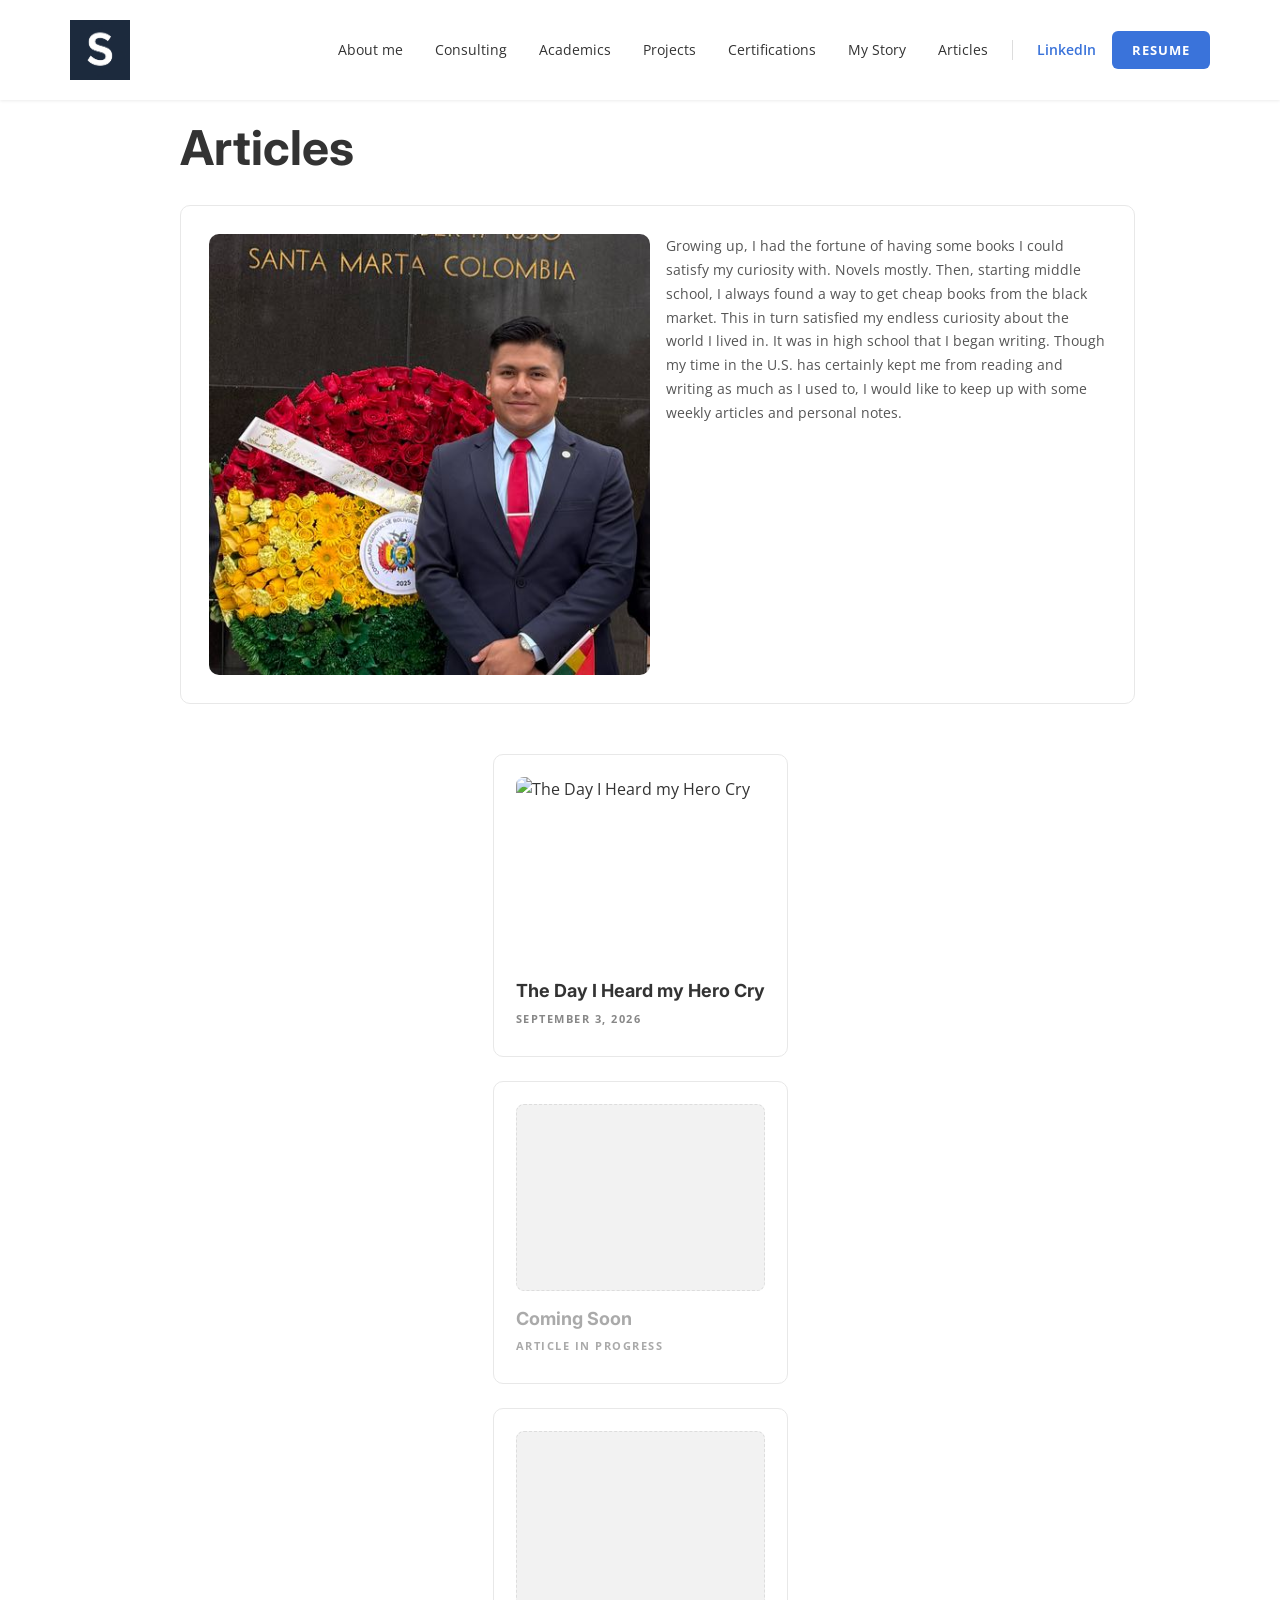
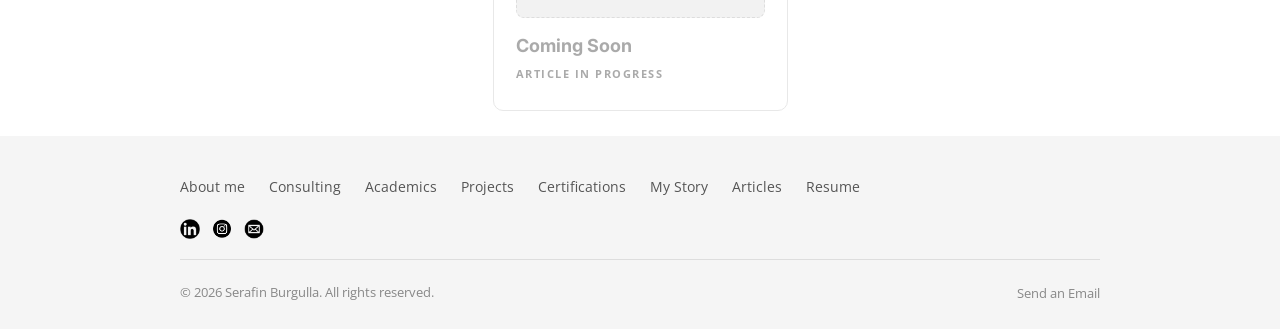
==== articles.html @ e5b8610d "ARTICLES + 1" ====
<!DOCTYPE html>
<html lang="en">
<head>
  <meta charset="utf-8">
  <meta name="viewport" content="width=device-width, initial-scale=1">
  <title>Articles | Serafin Burgulla</title>
  <link rel="canonical" href="https://www.serafinburgulla.dev/articles">
  <link rel="icon" type="image/png" href="images/favicon.png">
  <link rel="apple-touch-icon" href="images/apple-touch-icon.png">
  <link rel="preconnect" href="https://fonts.googleapis.com">
  <link rel="preconnect" href="https://fonts.gstatic.com" crossorigin>
  <link href="https://fonts.googleapis.com/css2?family=Open+Sans:ital,wght@0,300;0,400;0,600;0,700;0,800;1,300;1,400;1,600;1,700;1,800&family=Inter:wght@300;400;500;600;700&display=swap" rel="stylesheet">
  <link rel="stylesheet" href="style.css">
</head>

<body>

  <!-- ═══ NAVBAR ═══ -->
  <div role="banner" class="navbar-logo-left-container shadow-three">
    <div class="container" style="max-width:1140px;margin:0 auto;">
      <div class="navbar-wrapper">
        <a href="/" class="navbar-brand" aria-label="home">
          <img src="images/nav-bar-logo.png" loading="lazy" width="60" alt="Logo">
        </a>
        <nav class="nav-menu-wrapper" id="navMenu">
          <ul class="nav-menu-two">
            <li><a href="/#about-me" class="nav-link">About me</a></li>
            <li><a href="/#consulting" class="nav-link">Consulting</a></li>
            <li><a href="/#academics" class="nav-link">Academics</a></li>
            <li><a href="/#featured" class="nav-link">Projects</a></li>
            <li><a href="/#courses" class="nav-link">Certifications</a></li>
            <li><a href="/my-story" class="nav-link">My Story</a></li>
            <li><a href="/articles" class="nav-link">Articles</a></li>
            <li><div class="nav-divider"></div></li>
            <li><a href="https://www.linkedin.com/in/fin-burgulla/" target="_blank" rel="noopener" class="nav-link-accent">LinkedIn</a></li>
            <li><a href="https://drive.google.com/file/d/1EtqZ0mDY5qcUZRnw-EAOu3vWR9_YyHQb/view?usp=sharing" target="_blank" rel="noopener" class="nav-bar-button">Resume</a></li>
          </ul>
        </nav>
        <button class="menu-button" onclick="document.getElementById('navMenu').classList.toggle('open')" aria-label="menu">
          <span class="bar"></span><span class="bar"></span><span class="bar"></span>
        </button>
      </div>
    </div>
  </div>

  <!-- ═══ HERO SECTION ═══ -->
  <section class="section hero-section">
    <div class="w-container">
      <h1 class="hero-section-header">Articles</h1>
      <div class="consulting-2">
        <div>
          <img src="images/articles.png" loading="lazy" alt="Articles" class="image-3">
        </div>
        <div>
          <p class="paragraph-text">Growing up, I had the fortune of having some books I could satisfy my curiosity with. Novels mostly. Then, starting middle school, I always found a way to get cheap books from the black market. This in turn satisfied my endless curiosity about the world I lived in. It was in high school that I began writing. Though my time in the U.S. has certainly kept me from reading and writing as much as I used to, I would like to keep up with some weekly articles and personal notes.</p>
        </div>
      </div>
    </div>
  </section>

  <!-- ═══ ARTICLE CARDS ═══ -->
  <section class="section">
    <div class="w-container">
      <div class="div-block-6">
        <a href="/the-day-i-heard-my-hero-cry" class="article-card">
          <img src="images/articles-grandfather.png" loading="lazy" alt="The Day I Heard my Hero Cry" class="article-card-image">
          <h3 class="subtitle-text">The Day I Heard my Hero Cry</h3>
          <p class="div-section-text">September 3, 2026</p>
        </a>
        <div class="article-card article-card-placeholder">
          <div class="article-card-image"></div>
          <h3 class="subtitle-text">Coming Soon</h3>
          <p class="div-section-text">Article in progress</p>
        </div>
        <div class="article-card article-card-placeholder">
          <div class="article-card-image"></div>
          <h3 class="subtitle-text">Coming Soon</h3>
          <p class="div-section-text">Article in progress</p>
        </div>
      </div>
    </div>
  </section>

  <!-- ═══ FOOTER ═══ -->
  <section class="footer-subscribe">
    <div class="container-2">
      <div class="footer-wrapper-three">
        <div class="footer-block-three">
          <a href="/#about-me" class="footer-link-three">About me</a>
          <a href="/#consulting" class="footer-link-three">Consulting</a>
          <a href="/#academics" class="footer-link-three">Academics</a>
          <a href="/#featured" class="footer-link-three">Projects</a>
          <a href="/#courses" class="footer-link-three">Certifications</a>
          <a href="/my-story" class="footer-link-three">My Story</a>
          <a href="/articles" class="footer-link-three">Articles</a>
          <a href="https://drive.google.com/file/d/1UYbgMhF7Dvbh-xdJFGMNio9Q14zuXpLN/view?usp=sharing" target="_blank" rel="noopener" class="footer-link-three">Resume</a>
        </div>
        <div class="footer-social-block-three">
          <a href="https://www.linkedin.com/in/fin-burgulla/" target="_blank" rel="noopener" class="footer-social-link-three"><img src="images/logo-linkedin.png" loading="lazy" width="20" alt="LinkedIn"></a>
          <a href="https://www.instagram.com/serafin.lll" target="_blank" rel="noopener" class="footer-social-link-three"><img src="images/logo-instagram.png" loading="lazy" width="20" alt="Instagram"></a>
          <a href="mailto:serafin.burgulla1789@gmail.com" class="footer-social-link-three"><img src="images/logo-mail.png" loading="lazy" width="20" alt="Email"></a>
        </div>
      </div>
      <div class="footer-divider-two"></div>
      <div class="footer-bottom">
        <div class="footer-copyright">&copy; 2026 Serafin Burgulla. All rights reserved.</div>
        <div class="footer-legal-block">
          <a href="mailto:serafin.burgulla1789@gmail.com" target="_blank" class="footer-legal-link">Send an Email</a>
        </div>
      </div>
    </div>
  </section>

</body>
</html>
---- style.css ----
/* ══════════════════════════════════════
   RESET
   ══════════════════════════════════════ */
*, *::before, *::after { margin: 0; padding: 0; box-sizing: border-box; }
html { scroll-behavior: smooth; -webkit-font-smoothing: antialiased; }
body {
  font-family: 'Open Sans', sans-serif;
  color: #333;
  background-color: #fff;
  line-height: 1.6;
}
img { max-width: 100%; height: auto; display: block; }
a { color: inherit; text-decoration: none; }
ul { list-style: none; }

/* ══════════════════════════════════════
   CONTAINER (Webflow w-container)
   ══════════════════════════════════════ */
.w-container {
  max-width: 940px;
  margin-right: auto;
  margin-left: auto;
  padding-right: 10px;
  padding-left: 10px;
}

/* ══════════════════════════════════════
   NAVBAR
   ══════════════════════════════════════ */
.navbar-logo-left-container {
  position: fixed;
  top: 0; left: 0; right: 0;
  z-index: 1000;
  width: 100%;
  max-width: 100%;
  margin-right: auto;
  margin-left: auto;
  padding: 20px 20px;
  background-color: rgba(255, 255, 255, 0.95);
  backdrop-filter: blur(12px);
  -webkit-backdrop-filter: blur(12px);
  box-shadow: 0 1px 3px rgba(0, 0, 0, 0.08);
}
.navbar-logo-left-container .container {
  max-width: 1140px;
  margin: 0 auto;
}
.navbar-wrapper {
  display: flex;
  align-items: center;
  justify-content: space-between;
}
.navbar-brand img { width: 60px; }
.nav-menu-two {
  display: flex;
  align-items: center;
  gap: 0;
}
.nav-menu-two li {
  display: flex;
  align-items: center;
}
.nav-link {
  padding: 8px 16px;
  font-size: 14px;
  font-weight: 400;
  color: #333;
  transition: color 0.25s ease;
}
.nav-link:hover { color: #3a73da; }
.nav-link-accent {
  padding: 8px 16px;
  font-size: 14px;
  font-weight: 600;
  color: #3a73da;
  transition: opacity 0.25s ease;
}
.nav-link-accent:hover { opacity: 0.7; }
.nav-divider {
  width: 1px; height: 20px;
  margin: 0 8px;
  background-color: #ddd;
}
.nav-bar-button {
  display: inline-block;
  padding: 9px 20px;
  background-color: #3a73da;
  color: #fff;
  border-radius: 6px;
  font-size: 13px;
  font-weight: 700;
  text-transform: uppercase;
  letter-spacing: 1px;
  transition: background-color 0.25s ease, transform 0.25s ease;
  border: none;
  cursor: pointer;
}
.nav-bar-button:hover {
  background-color: #2d5cb8;
  transform: translateY(-1px);
}
.menu-button {
  display: none;
  cursor: pointer;
  padding: 10px;
  background: none;
  border: none;
}
.menu-button .bar {
  display: block;
  width: 22px; height: 2px;
  background: #333;
  margin: 5px 0;
  border-radius: 1px;
}

/* ══════════════════════════════════════
   SECTIONS (base — matches Webflow)
   ══════════════════════════════════════ */
.section {
  display: flex;
  overflow: visible;
  margin-bottom: 0;
  padding-top: 25px;
  padding-bottom: 25px;
  flex-flow: row-reverse;
  justify-content: space-between;
  align-items: flex-start;
  background-color: #fff;
}
.section.dark-section {
  margin-top: 10px;
  background-color: rgb(58, 115, 218);
}

/* ══════════════════════════════════════
   TWO-COLUMN GRID
   ══════════════════════════════════════ */
.div-two-section {
  display: grid;
  grid-template-columns: 1fr 1fr;
  gap: 40px;
  align-items: center;
}

/* ══════════════════════════════════════
   HERO
   ══════════════════════════════════════ */
.hero-section { padding-top: 120px; }
.hero-section-header {
  font-family: 'Inter', sans-serif;
  font-size: 48px;
  font-weight: 700;
  line-height: 1.15;
  margin-bottom: 16px;
  color: #333;
}
.subheading-text {
  font-size: 16px;
  font-weight: 400;
  line-height: 1.7;
  color: #555;
  margin-bottom: 24px;
}
.dark-subheading { color: #fff; }
.div-two-small {
  display: flex;
  align-items: center;
  gap: 20px;
  margin-top: 16px;
}
.button {
  display: inline-block;
  padding: 10px 24px;
  background-color: #3a73da;
  color: #fff;
  border-radius: 6px;
  font-size: 13px;
  font-weight: 700;
  text-transform: uppercase;
  letter-spacing: 0.5px;
  transition: background-color 0.25s ease, transform 0.25s ease;
}
.button:hover {
  background-color: #2d5cb8;
  transform: translateY(-1px);
}
.button.button-empty {
  background-color: transparent;
  color: #333;
  border: 1px solid #ccc;
}
.button.button-empty:hover {
  border-color: #3a73da;
  color: #3a73da;
}
.div-block {
  display: flex;
  align-items: center;
  gap: 12px;
}
.icons {
  width: 28px; height: 28px;
  transition: transform 0.25s ease, opacity 0.25s ease;
}
.icons:hover { transform: scale(1.1); opacity: 0.8; }
.hero-image {
  width: 400px;
  border-radius: 12px;
}

/* ══════════════════════════════════════
   HEADINGS
   ══════════════════════════════════════ */
.heading-text {
  font-family: 'Inter', sans-serif;
  font-size: 32px;
  font-weight: 700;
  color: #333;
  margin-bottom: 30px;
}
.dark-heading { color: #fff; }
.subtitle-text {
  font-family: 'Inter', sans-serif;
  font-size: 18px;
  font-weight: 700;
  color: #333;
  margin-bottom: 4px;
}
.dark-subtitle { color: #fff; }

/* ══════════════════════════════════════
   PROJECT CARDS
   ══════════════════════════════════════ */
.project-features-card {
  background: #fff;
  border: 1px solid #e8e8e8;
  border-radius: 10px;
  padding: 24px;
  transition: transform 0.3s ease, box-shadow 0.3s ease;
}
.project-features-card:hover {
  transform: translateY(-4px);
  box-shadow: 0 10px 30px rgba(0, 0, 0, 0.08);
}
.project-features-card .image {
  width: 100%;
  border-radius: 8px;
  margin-bottom: 16px;
}
.div-section-text {
  font-size: 11px;
  font-weight: 700;
  text-transform: uppercase;
  letter-spacing: 1.5px;
  color: #888;
  margin-bottom: 6px;
}
.paragraph-text {
  font-size: 14px;
  line-height: 1.7;
  color: #555;
  margin-bottom: 16px;
}
.dark-paragraph { color: rgba(255, 255, 255, 0.85); }
.project-logos {
  display: flex;
  gap: 10px;
  flex-wrap: wrap;
  margin-bottom: 14px;
  align-items: center;
}
.project-tolo-logo {
  width: 28px; height: 28px;
  transition: transform 0.2s ease;
}
.project-tolo-logo:hover { transform: scale(1.15); }
.div-for-card-buttons {
  display: flex;
  gap: 8px;
  flex-wrap: wrap;
}
.div-for-card-buttons .button {
  font-size: 11px;
  padding: 7px 14px;
  cursor: default;
}

/* ══════════════════════════════════════
   CERTIFICATIONS
   ══════════════════════════════════════ */
.div-block-6 {
  display: grid;
  grid-template-columns: repeat(auto-fill, minmax(280px, 1fr));
  gap: 24px;
}
.project-cert-card {
  background: #fff;
  border: 1px solid #e8e8e8;
  border-radius: 10px;
  padding: 22px;
  transition: transform 0.3s ease, box-shadow 0.3s ease;
}
.project-cert-card:hover {
  transform: translateY(-3px);
  box-shadow: 0 8px 24px rgba(0, 0, 0, 0.06);
}
.project-cert-card .image {
  width: 100%;
  border-radius: 8px;
  margin-bottom: 14px;
}

/* ══════════════════════════════════════
   CONSULTING
   ══════════════════════════════════════ */
.div-block-13 {
  padding-top: 25px;
  padding-bottom: 25px;
}
.consulting-1 {
  display: grid;
  grid-template-columns: auto 1fr;
  gap: 24px;
  align-items: start;
  margin-bottom: 40px;
  background: #fff;
  border: 1px solid #e8e8e8;
  border-radius: 10px;
  padding: 28px;
  transition: transform 0.3s ease, box-shadow 0.3s ease;
}
.consulting-1:hover {
  transform: translateY(-3px);
  box-shadow: 0 8px 24px rgba(0, 0, 0, 0.06);
}
.div-block-11 { display: flex; align-items: flex-start; }
.image-4 {
  width: 60px; height: 60px;
  border-radius: 10px;
  object-fit: contain;
}
.consulting-2 {
  display: grid;
  margin-top: 30px;
  margin-right: -35px;
  margin-bottom: 0px;
  grid-auto-columns: 1fr;
  gap: 16px;
  grid-template-columns: 1fr 1fr;
  grid-template-rows: auto;
  background: #fff;
  border: 1px solid #e8e8e8;
  border-radius: 10px;
  padding: 28px;
  transition: transform 0.3s ease, box-shadow 0.3s ease;
}
.consulting-2:hover {
  transform: translateY(-3px);
  box-shadow: 0 8px 24px rgba(0, 0, 0, 0.06);
}
.image-3 { width: 100%; border-radius: 10px; }

/* ══════════════════════════════════════
   ACADEMICS
   ══════════════════════════════════════ */
.div-block-7 {
  display: grid;
  grid-template-columns: repeat(3, 1fr);
  gap: 40px;
  margin-top: 24px;
}
.div-block-7 p {
  font-size: 14px;
  line-height: 2;
}

/* ══════════════════════════════════════
   ARTICLE CARDS
   ══════════════════════════════════════ */
.article-card {
  display: block;
  background: #fff;
  border: 1px solid #e8e8e8;
  border-radius: 10px;
  padding: 22px;
  transition: transform 0.3s ease, box-shadow 0.3s ease;
}
.article-card:hover {
  transform: translateY(-3px);
  box-shadow: 0 8px 24px rgba(0, 0, 0, 0.06);
}
.article-card-image {
  width: 100%;
  aspect-ratio: 4 / 3;
  object-fit: cover;
  border-radius: 8px;
  margin-bottom: 14px;
}
.article-card-placeholder {
  cursor: default;
}
.article-card-placeholder:hover {
  transform: none;
  box-shadow: none;
}
.article-card-placeholder .article-card-image {
  background-color: #f2f2f2;
  border: 1px dashed #ddd;
}
.article-card-placeholder .subtitle-text,
.article-card-placeholder .div-section-text {
  color: #aaa;
}

/* ══════════════════════════════════════
   FOOTER
   ══════════════════════════════════════ */
.footer-subscribe {
  background-color: #f5f5f5;
  padding-top: 40px;
  padding-bottom: 0;
}
.container-2 {
  max-width: 940px;
  margin-right: auto;
  margin-left: auto;
  padding-right: 10px;
  padding-left: 10px;
}
.footer-wrapper-three { display: flex; flex-direction: column; }
.footer-block-three {
  display: flex; gap: 24px; flex-wrap: wrap;
  margin-bottom: 20px;
}
.footer-link-three {
  font-size: 14px; color: #555;
  transition: color 0.25s ease;
}
.footer-link-three:hover { color: #3a73da; }
.footer-social-block-three {
  display: flex; gap: 12px; margin-bottom: 20px;
}
.footer-social-link-three img {
  width: 20px; height: 20px;
  transition: transform 0.25s ease;
}
.footer-social-link-three:hover img { transform: scale(1.1); }
.footer-divider-two {
  width: 100%; height: 1px;
  background-color: #ddd;
  margin-bottom: 20px;
}
.footer-bottom {
  display: flex;
  justify-content: space-between;
  align-items: center;
  padding-bottom: 24px;
}
.footer-copyright { font-size: 13px; color: #888; }
.footer-legal-link {
  font-size: 13px; color: #888;
  transition: color 0.25s ease;
}
.footer-legal-link:hover { color: #3a73da; }

/* ══════════════════════════════════════
   ANIMATIONS
   ══════════════════════════════════════ */
@keyframes fadeUp {
  from { opacity: 0; transform: translateY(24px); }
  to { opacity: 1; transform: translateY(0); }
}
.animate-in { animation: fadeUp 0.6s ease forwards; }

/* ══════════════════════════════════════
   RESPONSIVE
   ══════════════════════════════════════ */
@media screen and (max-width: 991px) {
  .nav-menu-wrapper { display: none; }
  .nav-menu-wrapper.open {
    display: block;
    position: absolute;
    top: 100%; left: 0; right: 0;
    background: rgba(255, 255, 255, 0.98);
    backdrop-filter: blur(12px);
    box-shadow: 0 4px 12px rgba(0, 0, 0, 0.06);
    padding: 16px 20px;
  }
  .nav-menu-wrapper.open .nav-menu-two {
    flex-direction: column;
    align-items: flex-start;
    gap: 8px;
  }
  .nav-divider { display: none; }
  .menu-button { display: block; }
}

@media screen and (max-width: 767px) {
  .navbar-logo-left-container { max-width: 100%; }
  .div-two-section { grid-template-columns: 1fr; gap: 24px; }
  .hero-image { width: 280px; margin: 0 auto; }
  .consulting-2 {
    grid-template-columns: 1fr;
    margin-right: 0; margin-top: 40px; margin-bottom: 0;
  }
  .div-block-7 { grid-template-columns: 1fr; gap: 24px; }
}

@media screen and (max-width: 479px) {
  .section { padding-left: 0; flex-flow: column; }
  .section.dark-section { padding-right: 10px; padding-left: 10px; }
  .hero-section-header { font-size: 32px; }
  .div-two-small { flex-direction: column; align-items: flex-start; }
  .div-block-13 {
    display: flex; padding-right: 12px; padding-left: 12px;
    flex-flow: column; justify-content: flex-start;
    align-items: center; text-align: center;
  }
  .consulting-1 { grid-template-columns: 1fr; }
  .consulting-2 {
    display: flex; margin-top: 100px;
    margin-right: 0; margin-bottom: -30px;
    padding-right: 12px; padding-left: 12px;
    flex-flow: column; gap: 10px;
  }
  .div-block-6 { grid-template-columns: 1fr; }
  .footer-bottom { flex-direction: column; gap: 10px; text-align: center; }
  .footer-block-three { flex-direction: column; gap: 12px; }
}
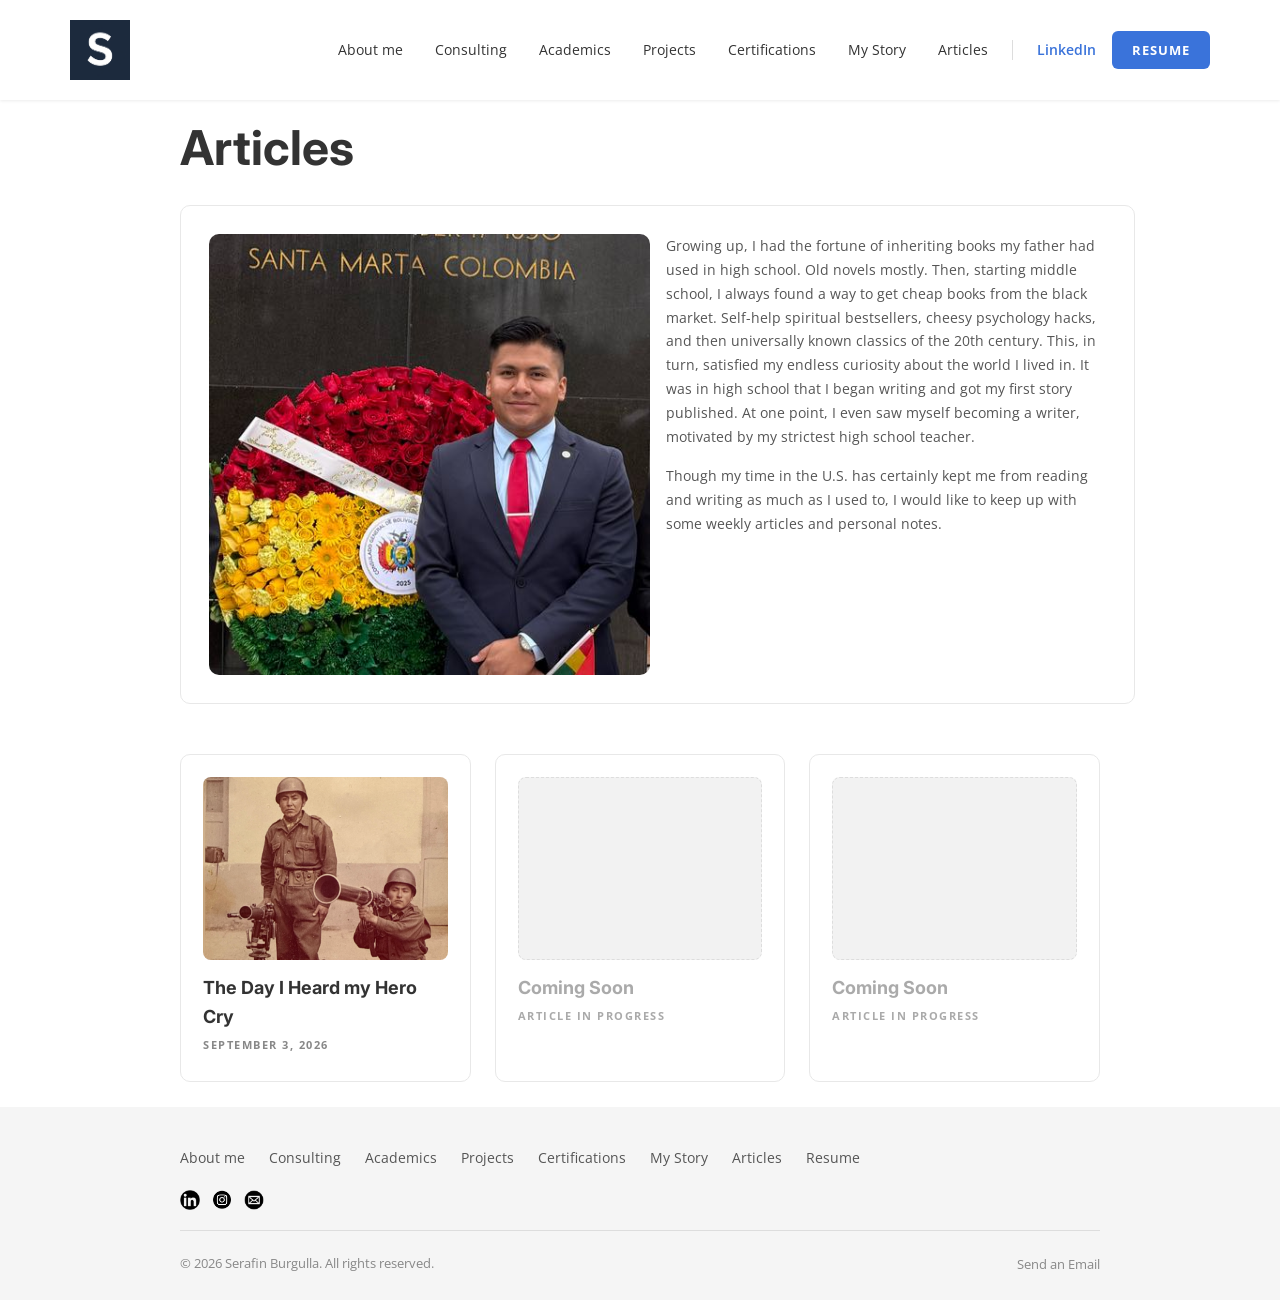
==== commit 8b763aac: "ARTICLES" ====
--- a/articles.html
+++ b/articles.html
@@ -53,7 +53,8 @@
           <img src="images/articles.png" loading="lazy" alt="Articles" class="image-3">
         </div>
         <div>
-          <p class="paragraph-text">Growing up, I had the fortune of having some books I could satisfy my curiosity with. Novels mostly. Then, starting middle school, I always found a way to get cheap books from the black market. This in turn satisfied my endless curiosity about the world I lived in. It was in high school that I began writing. Though my time in the U.S. has certainly kept me from reading and writing as much as I used to, I would like to keep up with some weekly articles and personal notes.</p>
+          <p class="paragraph-text">Growing up, I had the fortune of inheriting books my father had used in high school. Old novels mostly. Then, starting middle school, I always found a way to get cheap books from the black market. Self-help spiritual bestsellers, cheesy psychology hacks, and then universally known classics of the 20th century. This, in turn, satisfied my endless curiosity about the world I lived in. It was in high school that I began writing and got my first story published. At one point, I even saw myself becoming a writer, motivated by my strictest high school teacher.</p>
+          <p class="paragraph-text">Though my time in the U.S. has certainly kept me from reading and writing as much as I used to, I would like to keep up with some weekly articles and personal notes.</p>
         </div>
       </div>
     </div>
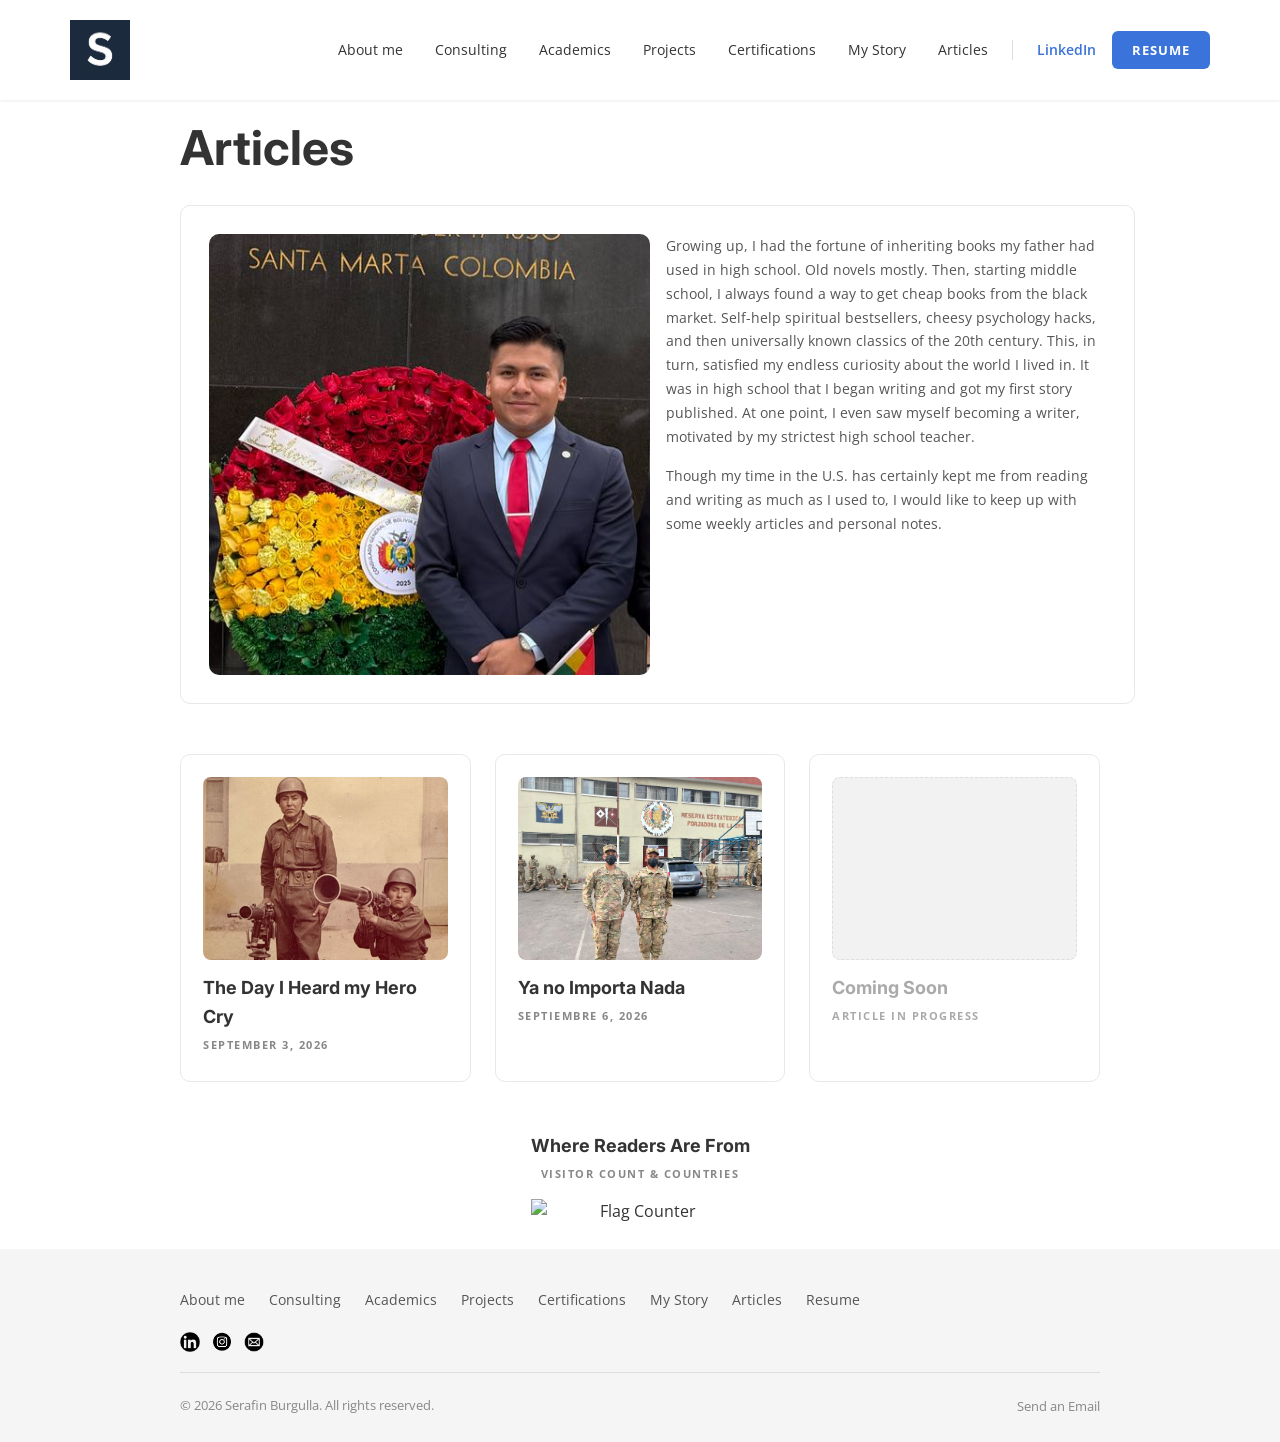
==== commit bd116b24: "FLAG COUNTER" ====
--- a/articles.html
+++ b/articles.html
@@ -69,16 +69,27 @@
           <h3 class="subtitle-text">The Day I Heard my Hero Cry</h3>
           <p class="div-section-text">September 3, 2026</p>
         </a>
+        <a href="/ya-no-importa-nada" class="article-card">
+          <img src="images/articles-army.jpg" loading="lazy" alt="Ya no Importa Nada" class="article-card-image">
+          <h3 class="subtitle-text">Ya no Importa Nada</h3>
+          <p class="div-section-text">Septiembre 6, 2026</p>
+        </a>
         <div class="article-card article-card-placeholder">
           <div class="article-card-image"></div>
           <h3 class="subtitle-text">Coming Soon</h3>
           <p class="div-section-text">Article in progress</p>
         </div>
-        <div class="article-card article-card-placeholder">
-          <div class="article-card-image"></div>
-          <h3 class="subtitle-text">Coming Soon</h3>
-          <p class="div-section-text">Article in progress</p>
-        </div>
+      </div>
+    </div>
+  </section>
+
+  <!-- ═══ VISITOR MAP ═══ -->
+  <section class="section">
+    <div class="w-container" style="flex-direction:column; align-items:center; text-align:center;">
+      <h3 class="subtitle-text">Where Readers Are From</h3>
+      <p class="div-section-text">Visitor count &amp; countries</p>
+      <div style="margin-top: 16px;">
+        <a href="https://info.flagcounter.com/PMq4"><img src="https://s01.flagcounter.com/map/PMq4/size_s/txt_000000/border_CCCCCC/pageviews_0/viewers_Statistics/flags_0/" alt="Flag Counter" border="0"></a>
       </div>
     </div>
   </section>
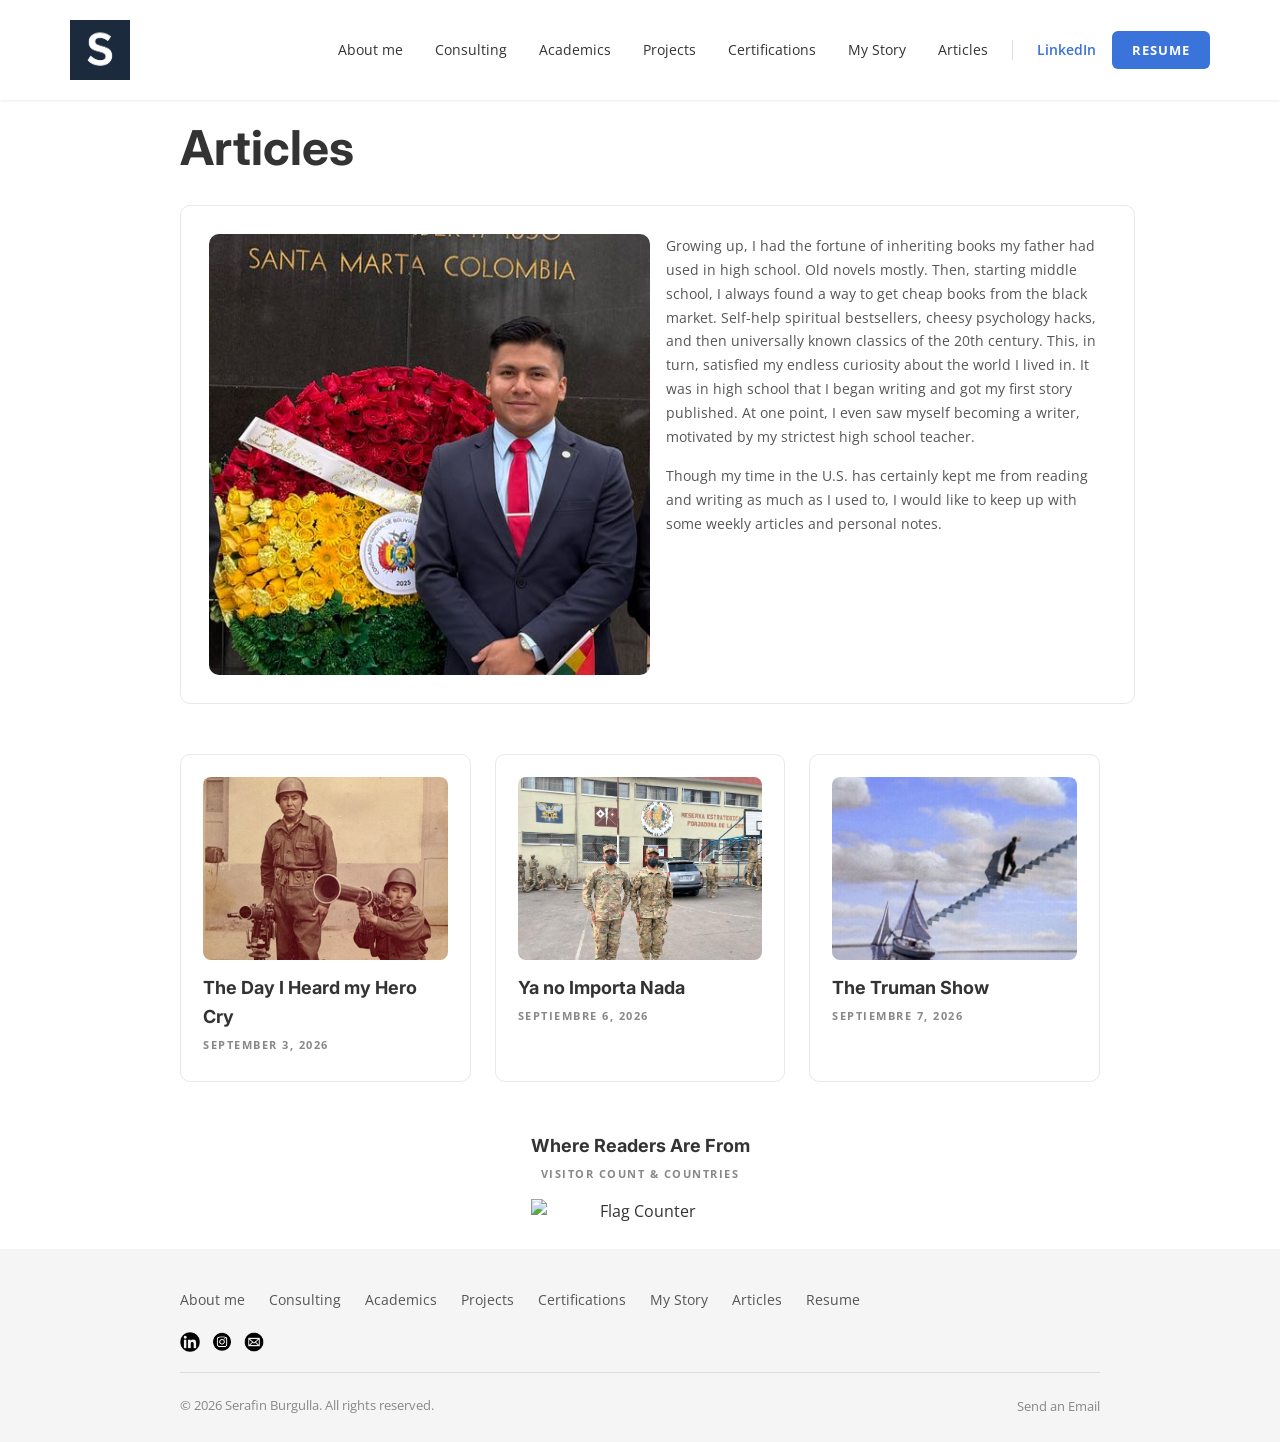
==== commit f19debf3: "ARTICLE 3" ====
--- a/articles.html
+++ b/articles.html
@@ -74,11 +74,11 @@
           <h3 class="subtitle-text">Ya no Importa Nada</h3>
           <p class="div-section-text">Septiembre 6, 2026</p>
         </a>
-        <div class="article-card article-card-placeholder">
-          <div class="article-card-image"></div>
-          <h3 class="subtitle-text">Coming Soon</h3>
-          <p class="div-section-text">Article in progress</p>
-        </div>
+        <a href="/the-truman-show" class="article-card">
+          <img src="images/articles-truman.jpg" loading="lazy" alt="The Truman Show" class="article-card-image">
+          <h3 class="subtitle-text">The Truman Show</h3>
+          <p class="div-section-text">Septiembre 7, 2026</p>
+        </a>
       </div>
     </div>
   </section>
